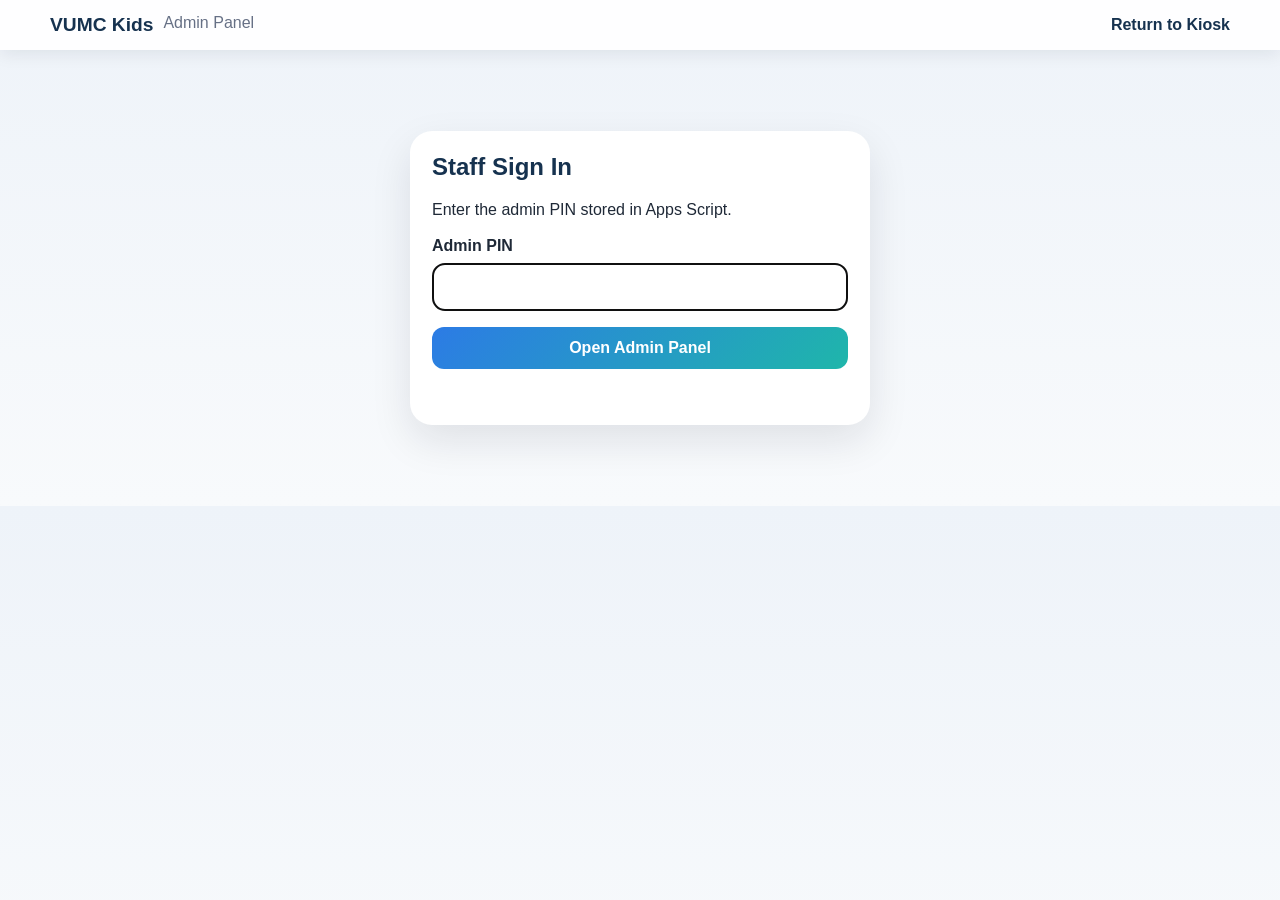
==== admin/index.html @ eb57888c "Add files via upload" ====
<!doctype html><html lang="en"><head><meta charset="utf-8"><meta name="viewport" content="width=device-width,initial-scale=1,viewport-fit=cover"><meta name="theme-color" content="#16324f"><meta name="robots" content="noindex,nofollow"><title>VUMC Kids Admin</title><link rel="stylesheet" href="admin.css"></head><body>
<header class="topbar"><div><strong>VUMC Kids</strong><span>Admin Panel</span></div><a href="../" class="kiosk-link">Return to Kiosk</a></header>
<main class="shell"><section id="loginPanel" class="card login-card"><h1>Staff Sign In</h1><p>Enter the admin PIN stored in Apps Script.</p><form id="loginForm"><label for="pin">Admin PIN</label><input id="pin" name="pin" type="password" inputmode="numeric" autocomplete="current-password" required><button type="submit">Open Admin Panel</button></form><div id="loginStatus" class="status"></div></section>
<section id="dashboard" hidden><div class="dashboard-head"><div><h1>Kids Check-In Dashboard</h1><p id="lastUpdated">Not loaded yet</p></div><div class="head-actions"><button id="refreshBtn" class="secondary">Refresh</button><button id="logoutBtn" class="danger-outline">Sign Out</button></div></div>
<div class="stats"><article class="stat"><span>Active Families</span><strong id="activeFamilies">0</strong></article><article class="stat"><span>Children On Site</span><strong id="childrenOnSite">0</strong></article><article class="stat"><span>Checked Out Today</span><strong id="checkedOutToday">0</strong></article><article class="stat"><span>Total Today</span><strong id="totalToday">0</strong></article></div>
<nav class="tabs"><button class="tab active" data-tab="active">Active Check-Ins</button><button class="tab" data-tab="history">History</button><button class="tab" data-tab="tools">Roster Tools</button></nav>
<section id="activeTab" class="tab-panel card"><div class="section-head"><div><h2>Active Check-Ins</h2><p>Families whose pickup code has not been checked out.</p></div><input id="activeSearch" class="search" placeholder="Search child or code"></div><div id="activeList" class="records"></div></section>
<section id="historyTab" class="tab-panel card" hidden><div class="section-head"><div><h2>Check-In History</h2><p>Permanent records saved in the Google Sheet.</p></div><div class="filters"><input id="historyDate" type="date"><input id="historySearch" class="search" placeholder="Search child or code"><button id="exportBtn" class="secondary">Export CSV</button></div></div><div id="historyList" class="records"></div></section>
<section id="toolsTab" class="tab-panel card" hidden><h2>Roster Tools</h2><p>Use these only when Planning Center records have changed.</p><div class="tool-grid"><button id="refreshRosterBtn">Refresh Planning Center Roster</button><button id="initializeSheetBtn" class="secondary">Initialize Sheet Tabs</button></div><div id="toolsStatus" class="status"></div></section></section></main><div id="toast" class="toast"></div>
<script>window.VUMC_ADMIN_CONFIG={scriptUrl:"https://script.google.com/macros/s/AKfycbwkn7gc4YiQ93wvL6dzazkzXkobZfGv6SjKQKgwLpawQwgaigB0Fal8-0WDOyG-RePj/exec"};</script><script src="admin.js"></script></body></html>
---- admin/admin.css ----
:root{--navy:#16324f;--blue:#2c7be5;--teal:#1fb6aa;--bg:#eef3f9;--text:#1f2937;--muted:#667085;--line:#dfe6ee;--danger:#b42318;--shadow:0 16px 40px rgba(16,24,40,.10)}*{box-sizing:border-box}body{margin:0;font-family:Arial,Helvetica,sans-serif;background:linear-gradient(180deg,#eef3f9,#f8fafc);color:var(--text)}button,input{font:inherit}button{border:0;border-radius:12px;padding:12px 16px;font-weight:800;cursor:pointer;background:linear-gradient(135deg,var(--blue),var(--teal));color:#fff}.topbar{position:sticky;top:0;z-index:10;display:flex;justify-content:space-between;align-items:center;padding:14px max(20px,calc((100% - 1180px)/2));background:rgba(255,255,255,.94);box-shadow:0 4px 18px rgba(16,24,40,.08)}.topbar div{display:flex;gap:10px}.topbar strong{color:var(--navy);font-size:1.2rem}.topbar span{color:var(--muted)}.kiosk-link{color:var(--navy);font-weight:800;text-decoration:none}.shell{width:min(1180px,94%);margin:28px auto 60px}.card{background:#fff;border-radius:22px;padding:22px;box-shadow:var(--shadow)}.login-card{max-width:460px;margin:9vh auto}.login-card h1,.dashboard-head h1,.section-head h2{color:var(--navy);margin-top:0}label{display:block;font-weight:800;margin:18px 0 8px}input{width:100%;border:2px solid var(--line);border-radius:12px;padding:13px}.login-card button{width:100%;margin-top:16px}.dashboard-head,.section-head{display:flex;justify-content:space-between;gap:20px;align-items:center;margin-bottom:20px}.head-actions,.filters{display:flex;gap:10px}.secondary{background:#eef3f9;color:var(--navy)}.danger-outline{background:#fff;color:var(--danger);border:2px solid #f0b7b2}.stats{display:grid;grid-template-columns:repeat(4,1fr);gap:14px;margin:20px 0}.stat{background:#fff;border-radius:18px;padding:18px;box-shadow:0 8px 24px rgba(16,24,40,.07)}.stat span{display:block;color:var(--muted);font-weight:700}.stat strong{display:block;color:var(--navy);font-size:2rem;margin-top:8px}.tabs{display:flex;gap:8px;margin-bottom:12px;overflow:auto}.tab{background:#dfe8f3;color:var(--navy);white-space:nowrap}.tab.active{background:var(--navy);color:#fff}.search{min-width:220px}.records{display:grid;gap:12px}.record{border:1px solid var(--line);border-radius:16px;padding:16px;display:grid;grid-template-columns:1fr auto;gap:18px;align-items:center}.record h3{margin:0 0 6px;color:var(--navy)}.record p{margin:4px 0;color:var(--muted)}.code{display:inline-block;background:#eef3f9;border-radius:10px;padding:6px 10px;color:var(--navy);font-weight:900;letter-spacing:.08em}.checkout{background:var(--navy)}.badge{display:inline-block;border-radius:999px;padding:5px 9px;font-size:.82rem;font-weight:800}.badge.active{background:#e8f7ef;color:#067647}.badge.done{background:#eef3f9;color:#475467}.empty{text-align:center;padding:36px;color:var(--muted)}.tool-grid{display:flex;gap:12px;flex-wrap:wrap}.status{min-height:22px;margin-top:12px;font-weight:700}.status.error{color:var(--danger)}.status.success{color:#067647}.toast{position:fixed;right:20px;bottom:20px;background:var(--navy);color:#fff;padding:14px 18px;border-radius:14px;opacity:0;transition:.2s}.toast.show{opacity:1}@media(max-width:850px){.stats{grid-template-columns:1fr 1fr}.dashboard-head,.section-head{align-items:stretch;flex-direction:column}.head-actions,.filters{flex-wrap:wrap}}@media(max-width:520px){.stats{grid-template-columns:1fr}.record{grid-template-columns:1fr}.record button{width:100%}.topbar span{display:none}}
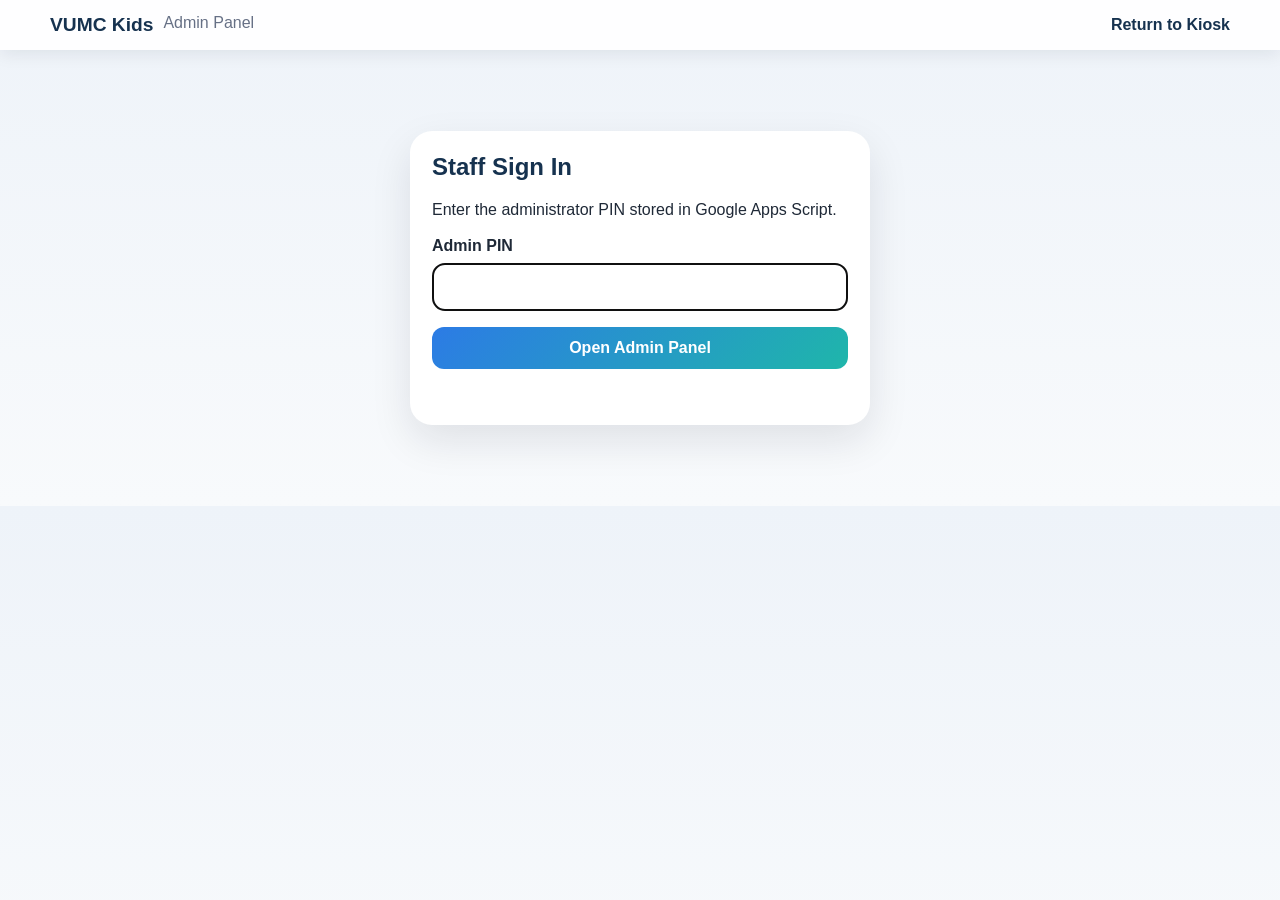
==== commit 8291a7d1: "Update index.html" ====
--- a/admin/index.html
+++ b/admin/index.html
@@ -1,10 +1,358 @@
-<!doctype html><html lang="en"><head><meta charset="utf-8"><meta name="viewport" content="width=device-width,initial-scale=1,viewport-fit=cover"><meta name="theme-color" content="#16324f"><meta name="robots" content="noindex,nofollow"><title>VUMC Kids Admin</title><link rel="stylesheet" href="admin.css"></head><body>
-<header class="topbar"><div><strong>VUMC Kids</strong><span>Admin Panel</span></div><a href="../" class="kiosk-link">Return to Kiosk</a></header>
-<main class="shell"><section id="loginPanel" class="card login-card"><h1>Staff Sign In</h1><p>Enter the admin PIN stored in Apps Script.</p><form id="loginForm"><label for="pin">Admin PIN</label><input id="pin" name="pin" type="password" inputmode="numeric" autocomplete="current-password" required><button type="submit">Open Admin Panel</button></form><div id="loginStatus" class="status"></div></section>
-<section id="dashboard" hidden><div class="dashboard-head"><div><h1>Kids Check-In Dashboard</h1><p id="lastUpdated">Not loaded yet</p></div><div class="head-actions"><button id="refreshBtn" class="secondary">Refresh</button><button id="logoutBtn" class="danger-outline">Sign Out</button></div></div>
-<div class="stats"><article class="stat"><span>Active Families</span><strong id="activeFamilies">0</strong></article><article class="stat"><span>Children On Site</span><strong id="childrenOnSite">0</strong></article><article class="stat"><span>Checked Out Today</span><strong id="checkedOutToday">0</strong></article><article class="stat"><span>Total Today</span><strong id="totalToday">0</strong></article></div>
-<nav class="tabs"><button class="tab active" data-tab="active">Active Check-Ins</button><button class="tab" data-tab="history">History</button><button class="tab" data-tab="tools">Roster Tools</button></nav>
-<section id="activeTab" class="tab-panel card"><div class="section-head"><div><h2>Active Check-Ins</h2><p>Families whose pickup code has not been checked out.</p></div><input id="activeSearch" class="search" placeholder="Search child or code"></div><div id="activeList" class="records"></div></section>
-<section id="historyTab" class="tab-panel card" hidden><div class="section-head"><div><h2>Check-In History</h2><p>Permanent records saved in the Google Sheet.</p></div><div class="filters"><input id="historyDate" type="date"><input id="historySearch" class="search" placeholder="Search child or code"><button id="exportBtn" class="secondary">Export CSV</button></div></div><div id="historyList" class="records"></div></section>
-<section id="toolsTab" class="tab-panel card" hidden><h2>Roster Tools</h2><p>Use these only when Planning Center records have changed.</p><div class="tool-grid"><button id="refreshRosterBtn">Refresh Planning Center Roster</button><button id="initializeSheetBtn" class="secondary">Initialize Sheet Tabs</button></div><div id="toolsStatus" class="status"></div></section></section></main><div id="toast" class="toast"></div>
-<script>window.VUMC_ADMIN_CONFIG={scriptUrl:"https://script.google.com/macros/s/AKfycbwkn7gc4YiQ93wvL6dzazkzXkobZfGv6SjKQKgwLpawQwgaigB0Fal8-0WDOyG-RePj/exec"};</script><script src="admin.js"></script></body></html>
+<!doctype html>
+<html lang="en">
+
+<head>
+  <meta charset="utf-8">
+
+  <meta
+    name="viewport"
+    content="width=device-width,initial-scale=1,viewport-fit=cover"
+  >
+
+  <meta
+    name="theme-color"
+    content="#16324f"
+  >
+
+  <meta
+    name="robots"
+    content="noindex,nofollow"
+  >
+
+  <title>VUMC Kids Admin</title>
+
+  <link
+    rel="stylesheet"
+    href="admin.css"
+  >
+</head>
+
+<body>
+
+<header class="topbar">
+
+  <div>
+    <strong>VUMC Kids</strong>
+    <span>Admin Panel</span>
+  </div>
+
+  <a
+    href="../"
+    class="kiosk-link"
+  >
+    Return to Kiosk
+  </a>
+
+</header>
+
+
+<main class="shell">
+
+  <!-- LOGIN -->
+
+  <section
+    id="loginPanel"
+    class="card login-card"
+  >
+
+    <h1>Staff Sign In</h1>
+
+    <p>
+      Enter the administrator PIN stored in
+      Google Apps Script.
+    </p>
+
+    <form id="loginForm">
+
+      <label for="pin">
+        Admin PIN
+      </label>
+
+      <input
+        id="pin"
+        name="pin"
+        type="password"
+        inputmode="text"
+        autocomplete="current-password"
+        autocapitalize="none"
+        autocorrect="off"
+        spellcheck="false"
+        required
+      >
+
+      <button type="submit">
+        Open Admin Panel
+      </button>
+
+    </form>
+
+    <div
+      id="loginStatus"
+      class="status"
+    ></div>
+
+  </section>
+
+
+
+  <!-- DASHBOARD -->
+
+  <section
+    id="dashboard"
+    hidden
+  >
+
+    <div class="dashboard-head">
+
+      <div>
+
+        <h1>
+          Kids Check-In Dashboard
+        </h1>
+
+        <p id="lastUpdated">
+          Not loaded yet
+        </p>
+
+      </div>
+
+      <div class="head-actions">
+
+        <button
+          id="refreshBtn"
+          class="secondary"
+        >
+          Refresh
+        </button>
+
+        <button
+          id="logoutBtn"
+          class="danger-outline"
+        >
+          Sign Out
+        </button>
+
+      </div>
+
+    </div>
+
+
+
+    <!-- STATS -->
+
+    <div class="stats">
+
+      <article class="stat">
+        <span>Active Families</span>
+        <strong id="activeFamilies">0</strong>
+      </article>
+
+      <article class="stat">
+        <span>Children On Site</span>
+        <strong id="childrenOnSite">0</strong>
+      </article>
+
+      <article class="stat">
+        <span>Checked Out Today</span>
+        <strong id="checkedOutToday">0</strong>
+      </article>
+
+      <article class="stat">
+        <span>Total Today</span>
+        <strong id="totalToday">0</strong>
+      </article>
+
+    </div>
+
+
+
+    <!-- TABS -->
+
+    <nav class="tabs">
+
+      <button
+        class="tab active"
+        data-tab="active"
+      >
+        Active Check-Ins
+      </button>
+
+      <button
+        class="tab"
+        data-tab="history"
+      >
+        History
+      </button>
+
+      <button
+        class="tab"
+        data-tab="tools"
+      >
+        Roster Tools
+      </button>
+
+    </nav>
+
+
+
+    <!-- ACTIVE -->
+
+    <section
+      id="activeTab"
+      class="tab-panel card"
+    >
+
+      <div class="section-head">
+
+        <div>
+
+          <h2>
+            Active Check-Ins
+          </h2>
+
+          <p>
+            Families whose pickup code has not yet
+            been checked out.
+          </p>
+
+        </div>
+
+        <input
+          id="activeSearch"
+          class="search"
+          placeholder="Search child or pickup code"
+        >
+
+      </div>
+
+      <div
+        id="activeList"
+        class="records"
+      ></div>
+
+    </section>
+
+
+
+    <!-- HISTORY -->
+
+    <section
+      id="historyTab"
+      class="tab-panel card"
+      hidden
+    >
+
+      <div class="section-head">
+
+        <div>
+
+          <h2>
+            Check-In History
+          </h2>
+
+          <p>
+            Permanent records stored in Google
+            Sheets.
+          </p>
+
+        </div>
+
+        <div class="filters">
+
+          <input
+            id="historyDate"
+            type="date"
+          >
+
+          <input
+            id="historySearch"
+            class="search"
+            placeholder="Search child or pickup code"
+          >
+
+          <button
+            id="exportBtn"
+            class="secondary"
+          >
+            Export CSV
+          </button>
+
+        </div>
+
+      </div>
+
+      <div
+        id="historyList"
+        class="records"
+      ></div>
+
+    </section>
+
+
+
+    <!-- TOOLS -->
+
+    <section
+      id="toolsTab"
+      class="tab-panel card"
+      hidden
+    >
+
+      <h2>
+        Roster Tools
+      </h2>
+
+      <p>
+        Use these only after Planning Center
+        records have changed.
+      </p>
+
+      <div class="tool-grid">
+
+        <button id="refreshRosterBtn">
+          Refresh Planning Center Roster
+        </button>
+
+        <button
+          id="initializeSheetBtn"
+          class="secondary"
+        >
+          Initialize Sheet Tabs
+        </button>
+
+      </div>
+
+      <div
+        id="toolsStatus"
+        class="status"
+      ></div>
+
+    </section>
+
+  </section>
+
+</main>
+
+
+
+<div
+  id="toast"
+  class="toast"
+></div>
+
+
+<script>
+
+window.VUMC_ADMIN_CONFIG = {
+
+  scriptUrl:
+    "https://script.google.com/macros/s/AKfycbwkn7gc4YiQ93wvL6dzazkzXkobZfGv6SjKQKgwLpawQwgaigB0Fal8-0WDOyG-RePj/exec"
+
+};
+
+</script>
+
+<script src="admin.js"></script>
+
+</body>
+</html>
